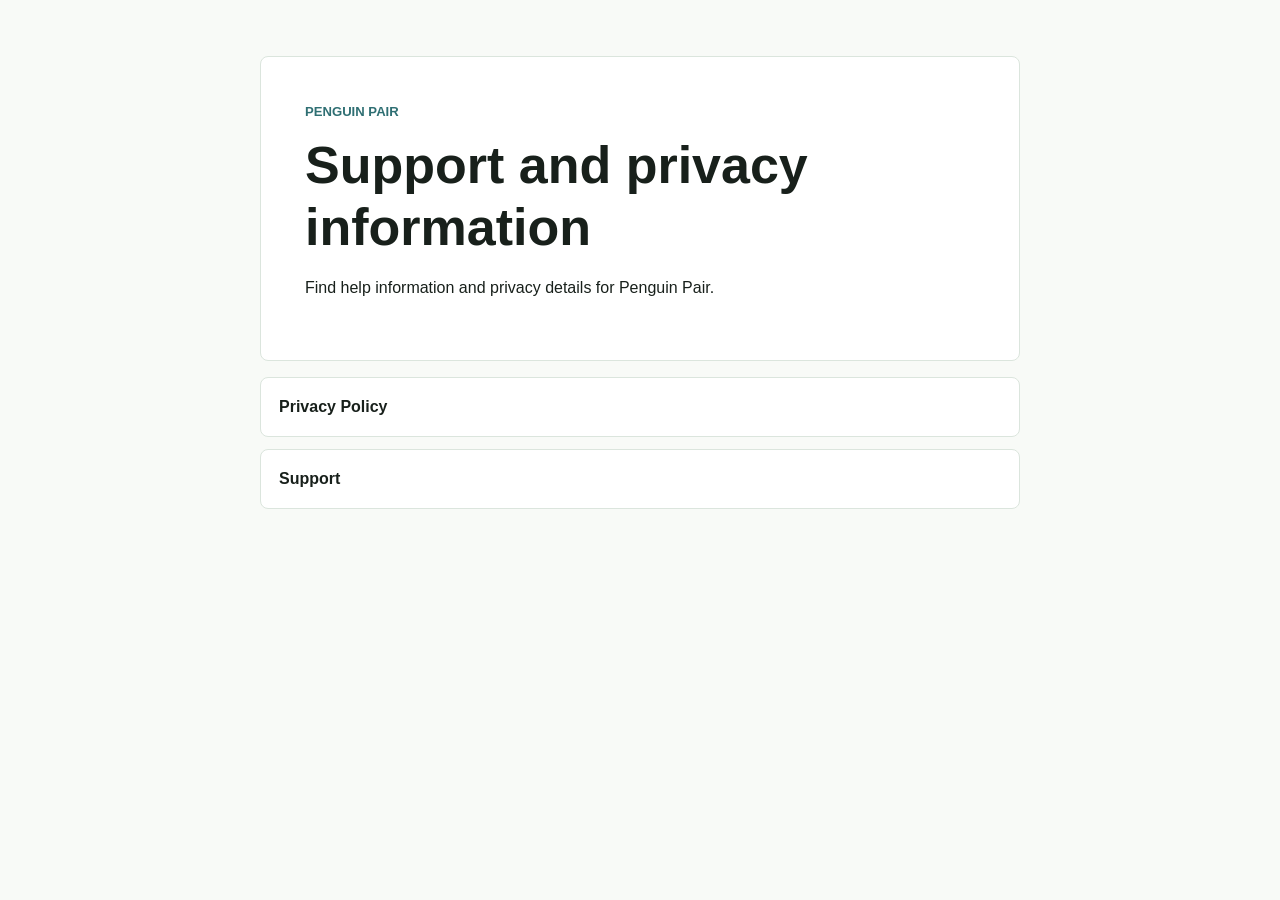
==== index.html @ c91b9c96 "Add Penguin Pair support pages" ====
<!doctype html>
<html lang="en">
  <head>
    <meta charset="utf-8">
    <meta name="viewport" content="width=device-width, initial-scale=1">
    <title>Penguin Pair</title>
    <meta name="description" content="Penguin Pair support and privacy information.">
    <link rel="stylesheet" href="./styles.css">
  </head>
  <body>
    <main class="page">
      <section class="hero">
        <p class="eyebrow">Penguin Pair</p>
        <h1>Support and privacy information</h1>
        <p>Find help information and privacy details for Penguin Pair.</p>
      </section>

      <nav class="links" aria-label="Support pages">
        <a href="./privacy/">Privacy Policy</a>
        <a href="./support/">Support</a>
      </nav>
    </main>
  </body>
</html>
---- styles.css ----
:root {
  color-scheme: light;
  --bg: #f8faf7;
  --paper: #ffffff;
  --ink: #18201b;
  --muted: #5f6f65;
  --line: #dbe5dd;
  --accent: #2f6f73;
}

* {
  box-sizing: border-box;
}

body {
  margin: 0;
  background: var(--bg);
  color: var(--ink);
  font-family: -apple-system, BlinkMacSystemFont, "Segoe UI", sans-serif;
  line-height: 1.6;
}

a {
  color: var(--accent);
}

.page {
  width: min(760px, calc(100% - 32px));
  margin: 0 auto;
  padding: 56px 0;
}

.hero,
.document {
  background: var(--paper);
  border: 1px solid var(--line);
  border-radius: 8px;
  padding: clamp(24px, 5vw, 44px);
}

.eyebrow {
  margin: 0 0 12px;
  color: var(--accent);
  font-size: 0.82rem;
  font-weight: 700;
  letter-spacing: 0;
  text-transform: uppercase;
}

h1,
h2 {
  line-height: 1.2;
}

h1 {
  margin: 0 0 16px;
  font-size: clamp(2rem, 8vw, 3.25rem);
}

h2 {
  margin: 32px 0 8px;
  font-size: 1.25rem;
}

p,
ul {
  margin: 0 0 16px;
}

ul {
  padding-left: 1.35rem;
}

.muted {
  color: var(--muted);
}

.links {
  display: grid;
  gap: 12px;
  margin-top: 16px;
}

.links a {
  display: block;
  background: var(--paper);
  border: 1px solid var(--line);
  border-radius: 8px;
  padding: 16px 18px;
  color: var(--ink);
  font-weight: 700;
  text-decoration: none;
}

.links a:hover {
  border-color: var(--accent);
}
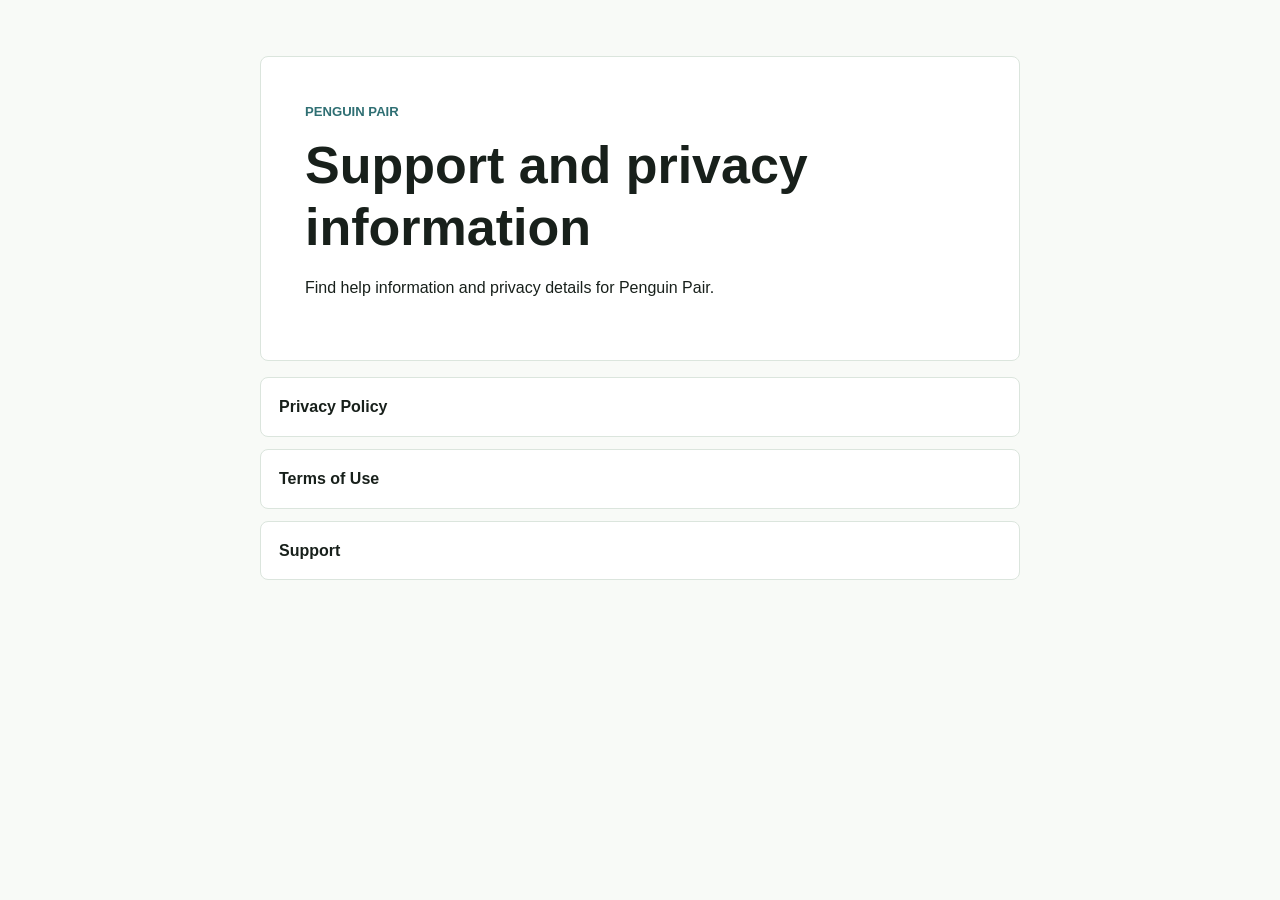
==== commit c838ec59: "Add terms of use page" ====
--- a/index.html
+++ b/index.html
@@ -17,6 +17,7 @@
 
       <nav class="links" aria-label="Support pages">
         <a href="./privacy/">Privacy Policy</a>
+        <a href="./terms/">Terms of Use</a>
         <a href="./support/">Support</a>
       </nav>
     </main>
